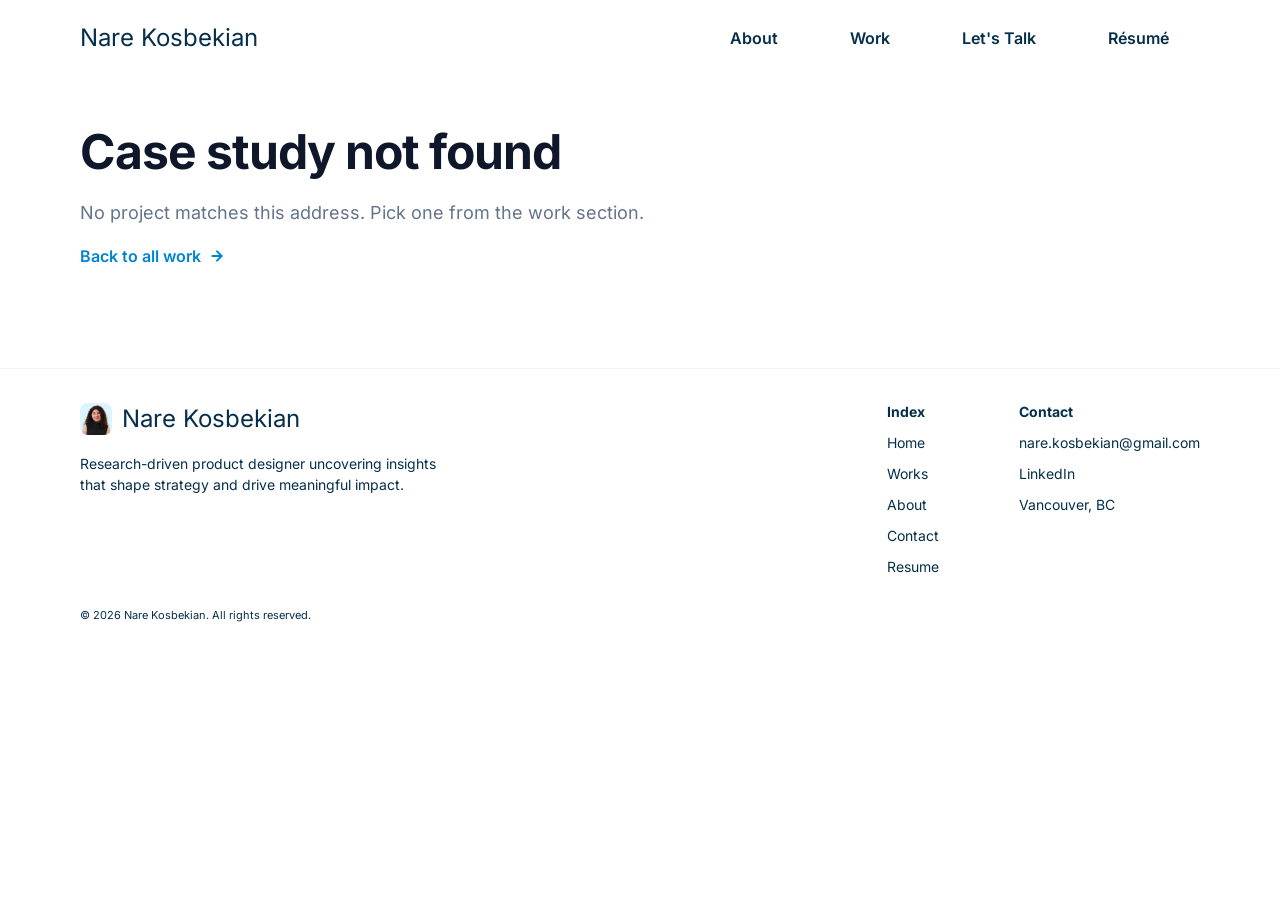
==== case-study.html @ 6934d6ea "Initial commit: Nare Kosbekian portfolio Co-Authored-By: Claude Sonnet 5.5 <noreply@anthropic.com>" ====
<!doctype html>
<html lang="en">
<head>
  <meta charset="utf-8">
  <meta name="viewport" content="width=device-width, initial-scale=1">
  <title>Case study — Nare Kosbekian</title>
  <meta name="description" content="Case study by Nare Kosbekian.">
  <meta name="theme-color" content="#052f4a">
  <link rel="icon" href="assets/brand/logo-mark.png">
  <link rel="preload" href="assets/fonts/Inter-Regular.woff2" as="font" type="font/woff2" crossorigin>
  <link rel="preload" href="assets/fonts/Inter-Medium.woff2" as="font" type="font/woff2" crossorigin>
  <link rel="preload" href="assets/fonts/Inter-SemiBold.woff2" as="font" type="font/woff2" crossorigin>
  <link rel="preload" href="assets/fonts/Inter-Bold.woff2" as="font" type="font/woff2" crossorigin>
  <link rel="stylesheet" href="css/styles.css?v=51">
  <!-- Scripts load here, deferred, so they download in parallel with the CSS
       and still run in order once the page is parsed. ?v=N cache-busts them on
       a plain reload — this dev server sends no strong cache headers, so a stale
       copy can otherwise stick around. Bump the number whenever content.js /
       ui.js / landing.js / case-study.js / styles.css change. -->
  <script defer src="js/content.js?v=83"></script>
  <script defer src="js/ui.js?v=3"></script>
  <script defer src="js/case-study.js?v=23"></script>
</head>
<body data-hash-base="index.html">
  <main id="app"></main>

  <noscript>
    <p style="padding:40px 24px;font-family:sans-serif">
      This page renders its content with JavaScript. Please enable it, or
      <a href="index.html">return to the home page</a>.
    </p>
  </noscript>

</body>
</html>
---- css/styles.css ----
/* ############################################################################
   PART 1 of 3 — Design tokens (formerly css/tokens.css)
   ############################################################################ */

/* ==========================================================================
   Design tokens — mirrors the "Colors" + "Fonts" frames in Figma
   (file XKcjU4rvYiUxGTobyWxgXw, node 267:79)
   Change a value here and it propagates everywhere.
   ========================================================================== */

:root {
  /* ---- Palette ---------------------------------------------------------- */
  --c-white:        #ffffff;
  --c-surface:      #f8fafc;  /* card / image-block fill                     */
  --c-brand-50:     #f0f9ff;  /* secondary button border                     */
  --c-brand-100:    #dff2fe;  /* hero gradient tail                          */
  --c-brand-700:    #0069a8;  /* original Figma "700" swatch — kept for reference, unused in styles.css now that --c-primary covers those roles */
  --c-brand-800:    #00598a;  /* original Figma "800" swatch — same as above */
  --c-brand-950:    #052f4a;  /* primary ink                                 */

  /* Site-wide accent — the hero's highlighted word (currently "designer"), "Read more", the CTA heading,
     nav-link hover, the CTA gradient, focus rings, the back-to-top icon.
     A deliberate departure from the Figma palette above, not a Figma swatch. */
  --c-primary:      #0084d1;

  --c-ink:          #0f172a;  /* headings on Work / case-study pages         */
  --c-ink-soft:     #1e293b;  /* secondary button label                      */
  --c-muted:        #64748b;  /* supporting copy                             */
  --c-muted-2:      #4b515a;  /* CTA subtitle                                */
  --c-border:       #f1f5f9;  /* hairlines, card borders                     */
  --c-dot:          #ebebeb;  /* inactive carousel dot                       */

  --grad-cta: linear-gradient(90deg, rgba(0, 132, 209, 0.7) 52.404%, #0084d1 100%);
  --grad-connect: linear-gradient(0deg, rgba(0, 132, 209, 0.2) 10%, rgba(255, 255, 255, 0.2) 100%);

  /* ---- Type ------------------------------------------------------------- */
  /* Display and UI are both Inter. They stay as separate tokens so a distinct
     display face can be reintroduced later by changing one line. */
  --font-display: "Inter", -apple-system, BlinkMacSystemFont, "Segoe UI", Roboto, Helvetica, Arial, sans-serif;
  --font-ui: "Inter", -apple-system, BlinkMacSystemFont, "Segoe UI", Roboto, Helvetica, Arial, sans-serif;

  --fs-display: 64px;  /* Large display — Medium                             */
  --fs-h1:      32px;  /* Headings (H1) — Bold — "Featured Case Studies",
                           "About me", "Recommendations"                     */
  --fs-h1-lg:   48px;  /* Case-study page title — Bold                       */
  --fs-h2:      24px;  /* Card titles (work-card / case-study) — Inter Bold  */
  --fs-h3:      24px;  /* Highlight titles — Bold                            */
  --fs-lead:    24px;  /* Hero body / CTA subtitle                           */
  --fs-body-lg: 20px;  /* About body                                         */
  --fs-body:    18px;  /* Body / buttons                                     */
  --fs-caption: 16px;  /* Captions, tags, footer links                       */
  --fs-note:    14px;  /* Footnotes                                          */

  /* ---- Layout ----------------------------------------------------------- */
  --page-max:   1513px;
  --gutter:     80px;
  --header-h:   75px;

  --r-sm:   6px;
  --r-md:  10px;
  --r-lg:  16px;
  --r-xl:  24px;
  --r-2xl: 28px;
  --r-pill: 999px;

  --gap-3xs: 10px;
  --gap-2xs: 12px;
  --gap-xs:  16px;
  --gap-sm:  24px;
  --gap-md:  40px;
  --gap-xl:  60px;

  --ease: cubic-bezier(0.4, 0, 0.2, 1);
}

@media (max-width: 1100px) { :root { --gutter: 48px; --fs-display: 52px; --fs-h1: 30px; --fs-h1-lg: 38px; } }
@media (max-width: 720px)  { :root { --gutter: 24px; --fs-display: 38px; --fs-h1: 26px; --fs-h1-lg: 30px;
                                     --fs-h2: 24px; --fs-lead: 18px; --fs-body-lg: 17px; --fs-body: 16px;
                                     --gap-xl: 40px; } }

/* ############################################################################
   PART 2 of 3 — Self-hosted webfonts (formerly css/fonts.css)
   ############################################################################ */

/* ==========================================================================
   Self-hosted webfonts. Files live in assets/fonts/ — see the README there.

   Inter covers the whole site — display, headings, body, buttons, tags,
   footer, work-card and case-study titles. SIL Open Font License, so
   self-hosting is fully permitted. Each face tries the locally installed
   font first, so a visitor who already has Inter downloads nothing.
   ========================================================================== */

/* ---- Inter 400 — body copy, hero paragraph, footer links ---------------- */
@font-face {
  font-family: "Inter";
  font-style: normal;
  font-weight: 400;
  font-display: swap;
  src: local("Inter Regular"), local("Inter-Regular"),
       url("../assets/fonts/Inter-Regular.woff2") format("woff2");
}

/* ---- Inter 500 — 64px display headings --------------------------------- */
@font-face {
  font-family: "Inter";
  font-style: normal;
  font-weight: 500;
  font-display: swap;
  src: local("Inter Medium"), local("Inter-Medium"),
       url("../assets/fonts/Inter-Medium.woff2") format("woff2");
}

/* ---- Inter 600 — buttons, "Explore case study" links ------------------- */
@font-face {
  font-family: "Inter";
  font-style: normal;
  font-weight: 600;
  font-display: swap;
  src: local("Inter SemiBold"), local("Inter-SemiBold"),
       url("../assets/fonts/Inter-SemiBold.woff2") format("woff2");
}

/* ---- Inter 700 — section headings, tags, footer headings --------------- */
@font-face {
  font-family: "Inter";
  font-style: normal;
  font-weight: 700;
  font-display: swap;
  src: local("Inter Bold"), local("Inter-Bold"),
       url("../assets/fonts/Inter-Bold.woff2") format("woff2");
}

/* ############################################################################
   PART 3 of 3 — Site styles
   ############################################################################ */

/* ==========================================================================
   Nare Kosbekian — portfolio
   Landing page  : Figma node 99:1770
   Case study    : Figma node 105:2141 ("Work 2")
   ========================================================================== */

/* --------------------------------------------------------------------------
   1. Base
   -------------------------------------------------------------------------- */
*, *::before, *::after { box-sizing: border-box; }

html { -webkit-text-size-adjust: 100%; scroll-behavior: smooth; }

body {
  margin: 0;
  background: var(--c-white);
  color: var(--c-brand-950);
  font-family: var(--font-display);
  font-size: var(--fs-body);
  line-height: 1.5;
  -webkit-font-smoothing: antialiased;
  overflow-x: hidden;
}

h1, h2, h3, p, figure { margin: 0; }
ul { margin: 0; padding: 0; list-style: none; }
img { display: block; max-width: 100%; }
a { color: inherit; text-decoration: none; }
button { font: inherit; color: inherit; background: none; border: 0; cursor: pointer; }

:focus-visible { outline: 3px solid var(--c-primary); outline-offset: 3px; border-radius: 4px; }

.visually-hidden {
  position: absolute; width: 1px; height: 1px; padding: 0; margin: -1px;
  overflow: hidden; clip: rect(0 0 0 0); white-space: nowrap; border: 0;
}

@media (prefers-reduced-motion: reduce) {
  html { scroll-behavior: auto; }
  *, *::before, *::after { animation-duration: 0.01ms !important; transition-duration: 0.01ms !important; }
}

/* ---- Splash / intro overlay (landing page only) -------------------------
   Static in the HTML (not JS-injected) so it paints before landing.js has
   built the page. landing.js removes `.is-loading` from <body> and adds
   `.is-hidden` here once the page is ready and the mark has had its moment;
   the element is then dropped from the DOM on transitionend. The page
   underneath (header + app) starts faded/offset and eases into place on the
   same beat `.is-loading` lifts, so the splash's exit and the page's entrance
   read as one continuous motion instead of a curtain-drop reveal. */
body.is-loading { overflow: hidden; }

#app {
  opacity: 1; transform: translateY(0);
  transition: opacity .6s var(--ease), transform .6s var(--ease);
}
body.is-loading #app { opacity: 0; transform: translateY(20px); }
body.is-loading .site-header { opacity: 0; }

.splash {
  position: fixed; inset: 0; z-index: 999;
  display: flex; align-items: center; justify-content: center;
  background: var(--c-white);
  transition: opacity .6s var(--ease), visibility .6s var(--ease);
}
.splash.is-hidden { opacity: 0; visibility: hidden; pointer-events: none; }

.splash__mark {
  display: flex; align-items: center; gap: var(--gap-2xs);
  opacity: 0; transform: translateY(14px) scale(.94);
  animation: splash-in .8s var(--ease) .1s forwards;
}
.splash__mark img {
  flex: none; width: 56px; height: 56px; border-radius: var(--r-md);
  object-fit: cover; background: var(--c-brand-100);
}
.splash__mark span {
  font-family: var(--font-display); font-weight: 600; font-size: var(--fs-h2);
  color: var(--c-brand-950);
}

/* Name swap — "Nare Kosbekian" slides up and out while "Product Designer"
   slides in from below, both fading as they go. Both strings sit stacked in
   the same grid cell so the container sizes to the wider of the two instead
   of clipping; the slide itself is transform/opacity only. */
.splash__name { display: inline-grid; overflow: hidden; vertical-align: middle; }
.splash__name-text {
  grid-area: 1 / 1; white-space: nowrap;
  transition: transform .5s var(--ease), opacity .5s var(--ease);
}
.splash__name-text--next { transform: translateY(110%); opacity: 0; }
.splash__name.is-swapped .splash__name-text { transform: translateY(-110%); opacity: 0; }
.splash__name.is-swapped .splash__name-text--next { transform: translateY(0); opacity: 1; }

@keyframes splash-in {
  to { opacity: 1; transform: translateY(0) scale(1); }
}

/* --------------------------------------------------------------------------
   2. Layout
   -------------------------------------------------------------------------- */
.page { max-width: var(--page-max); margin-inline: auto; }
.section { padding: var(--gap-md) var(--gutter); }
/* Split (not padding-block) — only the top (header-to-title gap on the
   case-study page, its only user) is 50px; bottom stays 100px. */
.section--tall { padding-top: 50px; padding-bottom: 100px; }

.section-header { display: flex; flex-direction: column; gap: var(--gap-xs); }
.section-header h1,
.section-header h2 {
  font-family: var(--font-display);
  font-weight: 700;
  font-size: var(--fs-h1);
  line-height: 1.1;
  letter-spacing: -1px;
  color: var(--c-ink);
}
.section-header p { font-size: var(--fs-body); line-height: 1.6; color: var(--c-muted); }

/* --------------------------------------------------------------------------
   3. Buttons, links, tags
   -------------------------------------------------------------------------- */
.btn {
  display: inline-flex; align-items: center; justify-content: center;
  gap: var(--gap-3xs); padding: 12px 30px;
  border-radius: var(--r-sm); border: 1px solid transparent;
  font-family: var(--font-ui); font-weight: 600; font-size: 16px;
  line-height: 1.5; white-space: nowrap;
  transition: opacity .18s var(--ease);
}
/* Hover / press feedback for every button: fade to 50%, nothing else. */
.btn:hover,
.btn:active { opacity: .5; }

.btn--ghost { color: var(--c-brand-950); }
.btn--ghost:hover { color: var(--c-primary); }

.btn--dark { background: var(--c-brand-950); color: var(--c-white); }

.btn--cta {
  padding: 12px 20px; border-radius: var(--r-md);
  background: var(--grad-cta); color: var(--c-white);
}

.btn--secondary {
  padding: 12px 20px; border-radius: var(--r-md);
  background: var(--c-white); border-color: var(--c-brand-50); color: var(--c-ink-soft);
}

.link {
  display: inline-flex; align-items: center; gap: 8px;
  font-family: var(--font-ui); font-weight: 600; font-size: var(--fs-caption);
  color: #0084d1;
}
.link__icon { width: 16px; height: 16px; flex: none; transition: transform .18s var(--ease); }
.link:hover .link__icon { transform: translateX(4px); }

.tag {
  display: inline-flex; padding: 8px 16px; border-radius: var(--r-pill);
  background: var(--c-white); color: var(--c-ink);
  font-family: var(--font-ui); font-weight: 700; font-size: 14px;
  letter-spacing: 1px; white-space: nowrap;
  box-shadow: 0 2px 8px rgba(15, 23, 42, .06);
}

/* --------------------------------------------------------------------------
   4. Header
   -------------------------------------------------------------------------- */
.site-header {
  position: sticky; top: 0; z-index: 50;
  transition: background-color .25s var(--ease), backdrop-filter .25s var(--ease),
              box-shadow .25s var(--ease), border-color .25s var(--ease),
              opacity .6s var(--ease);
  border-bottom: 1px solid transparent;
}
.site-header.is-scrolled {
  /* Liquid glass: translucent (not flat white) + a saturated blur for the
     vibrancy, a thin light-catching top edge, and a soft lift shadow. */
  background: rgba(255, 255, 255, 0.55);
  -webkit-backdrop-filter: blur(20px) saturate(180%);
  backdrop-filter: blur(20px) saturate(180%);
  border-bottom-color: rgba(255, 255, 255, 0.5);
  box-shadow:
    inset 0 1px 0 rgba(255, 255, 255, 0.7),
    0 8px 24px rgba(5, 47, 74, 0.10);
}
.site-header__inner {
  max-width: var(--page-max); margin-inline: auto;
  height: var(--header-h); padding: 20px var(--gutter);
  display: flex; align-items: center; justify-content: space-between; gap: var(--gap-sm);
}
.wordmark {
  font-family: var(--font-ui); font-weight: 400; font-size: 24px;
  color: var(--c-brand-950); white-space: nowrap;
}
.site-nav { display: flex; align-items: center; gap: var(--gap-3xs); }
.site-nav__links { display: flex; align-items: center; gap: var(--gap-3xs); }
/* Two Résumé buttons exist (see ui.js); only one shows at a time. Above the
   ≤860px breakpoint the header's own copy is the visible one. */
.nav-cta--in-menu { display: none; }
.nav-toggle { display: none; width: 44px; height: 44px; align-items: center; justify-content: center; }
.nav-toggle__bar { display: block; width: 22px; height: 2px; background: var(--c-brand-950); position: relative; }
.nav-toggle__bar::before,
.nav-toggle__bar::after {
  content: ""; position: absolute; left: 0; width: 22px; height: 2px; background: inherit;
}
.nav-toggle__bar::before { top: -7px; } .nav-toggle__bar::after { top: 7px; }

/* --------------------------------------------------------------------------
   5. Hero
   -------------------------------------------------------------------------- */
.hero {
  position: relative;
  /* 617px = 686px - 10%. */
  height: 617px; margin-top: calc(-1 * var(--header-h));
}
/* Everything that should stay clipped to the hero's box (blob, portrait,
   copy) lives in here; .hero__cursor sits outside it as a direct child of
   .hero instead, specifically so its click-tour (see landing.js) can swing
   below this box without being cut off — see .hero__cursor's z-index. */
.hero__clip { position: absolute; inset: 0; overflow: hidden; }
.hero__blob {
  /* +15% (410→472), re-anchored so the box's centre point doesn't move:
     old centre (17+205, 181+205) = (222,386); new left/top = centre - 236. */
  position: absolute; left: -14px; top: 150px; width: 472px; height: 472px;
  display: flex; align-items: center; justify-content: center; pointer-events: none;
}
.hero__blob img { width: 388px; height: 388px; transform: rotate(-104.34deg); }

.hero__copy {
  /* Centered on the hero's midpoint — except at widths where that would
     drift the text left into the portrait (portrait right edge is
     74+385=459px; copy is 615px wide, so its centered anchor needs to stay
     at 459 + 24px clearance + 307.5 half-width = 790.5px at minimum). Below
     that, "50%" would put the anchor closer than 790.5px, so max() holds it
     there instead — a continuous clamp, not a breakpoint jump, and at the
     1512px Figma width 50% (756px) is within ~35px of that, so wide screens
     are still only nudged slightly, not restructured. */
  position: absolute; left: max(50%, 790.5px); top: 50%; transform: translate(-50%, -50%);
  width: 615px; max-width: calc(100% - var(--gutter) * 2);
  display: flex; flex-direction: column; align-items: center; gap: 20px; text-align: center;
}
.hero__title { font-weight: 600; font-size: 40px; line-height: normal; }
.hero__title em { font-style: normal; color: var(--c-primary); }

/* hero-highlight-word handwriting — see enhanceHandwriting() in landing.js.
   --len/--dur/--start are set per-path in JS (real glyph geometry); this
   file only owns the actual look of the draw-in and ink-fill. */
.hw { display: inline-block; overflow: visible; } /* size + baseline set per-SVG in JS */
.hw__fill {
  fill: currentColor; opacity: 0;
  transition: opacity .45s var(--ease);
  transition-delay: var(--start, 0s);
}
.hw__stroke {
  fill: none; stroke: currentColor; stroke-width: 1.8px;
  stroke-linecap: round; stroke-linejoin: round;
  /* Hidden by default (a dash/offset far longer than any real glyph
     contour) until JS measures the path and sets --len to its true length. */
  stroke-dasharray: var(--len, 9999);
  stroke-dashoffset: var(--len, 9999);
  transition: stroke-dashoffset var(--dur, .9s) var(--ease);
  transition-delay: var(--start, 0s);
}
.hw.is-drawn .hw__stroke { stroke-dashoffset: 0; }
.hw.is-drawn .hw__fill { opacity: 1; }
.hero__body { font-size: 20px; line-height: normal; }
.hero__actions { display: flex; flex-wrap: wrap; justify-content: center; gap: var(--gap-xs); }
/* Scoped to the hero only — .btn--secondary is shared with the Connect
   section's Linkedin/Résumé buttons, which should keep their white background. */
.hero__actions .btn--secondary { background: #f8fafc; }

.hero__portrait {
  /* Explicit px width/height (not bottom + aspect-ratio) — the aspect-ratio
     variant measured correctly via getBoundingClientRect but silently failed
     to paint the image in this environment. Fixed values, same pattern as
     the rest of the hero, render reliably.
     Sized to 70% of the original 441×458, then +15% (bottom stays flush with
     the hero edge: top recalculated as heroHeight - newHeight). */
  position: absolute; left: 74px; top: 217px; width: 385px; height: 400px;
  overflow: hidden; cursor: pointer;
}
.hero__portrait img { width: 100%; height: 100%; object-fit: cover; object-position: center top; }

/* Decorative liquid-glass cursor + "nare" tag, sitting over the lower-left
   of the portrait — position is tied to the desktop portrait's box (left
   74px, top 217px, 385x400), so it's desktop-only (hidden at ≤1200px where
   the portrait becomes a normal-flow tablet/mobile layout instead). */
/* A flat exported image can't have a live blur of what's behind it, so the
   glass spec below (Light -45°/80%, Refraction 70, Depth 23.51,
   Dispersion 80, Frost 3.53, Splay 8) is built as two real backdrop-blur
   layers — matching the source SVG's exact arrow path and tag rect — sitting
   behind the flat asset, which stays on top for its precise shape/text.
     Frost      → backdrop-filter blur amount (3.53px, literal)
     Refraction → backdrop-filter saturate/contrast boost (vibrancy through glass)
     Light      → the -45°, 80%-opacity diagonal highlight on each layer
     Depth      → the drop-shadow blur radius (23.51px, literal)
     Dispersion → a red/blue drop-shadow fringe, opacity scaled from 80/100
     Splay      → the fringe's offset distance (8 ÷ 10 = 0.8px) */
.hero__cursor {
  position: absolute; left: 54px; top: 405px; width: 150px; height: 127px; z-index: 2;
  /* Clickable (see hero() in landing.js) — a click on the portrait or
     directly on this decoration plays the tour below once. Not inside
     .hero__clip (see above), so the tour's bottom stop can swing past the
     hero's own box, in front of the section below, instead of being cut
     off at the hero's edge. */
  pointer-events: auto; cursor: pointer;
  filter:
    drop-shadow(-0.8px 0 0 rgba(255, 70, 130, 0.4))
    drop-shadow(0.8px 0 0 rgba(60, 170, 255, 0.4))
    drop-shadow(0 6px 23.51px rgba(5, 47, 74, 0.28));
}
.hero__cursor.is-touring { animation: hero-cursor-tour 3s var(--ease) 1; }
.hero__cursor img { width: 100%; height: 100%; display: block; position: relative; }
/* A small ring at the arrow's tip, pulsing in sync with each "press" beat
   of hero-cursor-tour below — same duration so the percentages line up in
   wall-clock time even though it's a separate element/animation. */
.hero__cursor__click {
  position: absolute; left: 75px; top: 33px; width: 14px; height: 14px;
  border-radius: 50%; background: rgba(255, 255, 255, .9);
  box-shadow: 0 0 0 1.5px rgba(0, 132, 209, .6);
  opacity: 0; transform: scale(.4);
}
.hero__cursor.is-touring .hero__cursor__click { animation: hero-cursor-click 3s var(--ease) 1; }

/* Three stops over the portrait, a click pulse at each, then home — offsets
   are translate() from the resting left/top above, not new positions, so
   "home" is always exactly translate(0, 0). Plays once per click (see
   .is-touring above), not on a loop. */
@keyframes hero-cursor-tour {
  0%, 18.2%      { transform: translate(0, 0) scale(1); }
  27.3%          { transform: translate(141px, -155px) scale(1); }
  29.1%          { transform: translate(141px, -155px) scale(.86); }
  30.9%, 39.4%   { transform: translate(141px, -155px) scale(1); }
  48.5%          { transform: translate(206px, 25px) scale(1); }
  50.3%          { transform: translate(206px, 25px) scale(.86); }
  52.1%, 60.6%   { transform: translate(206px, 25px) scale(1); }
  69.7%          { transform: translate(36px, 95px) scale(1); }
  71.5%          { transform: translate(36px, 95px) scale(.86); }
  73.3%, 81.8%   { transform: translate(36px, 95px) scale(1); }
  100%           { transform: translate(0, 0) scale(1); }
}
@keyframes hero-cursor-click {
  0%, 28.8%, 31.8%, 50%, 53%, 71.2%, 74.2%, 100% { opacity: 0; transform: scale(.4); }
  29.1%, 50.3%, 71.5% { opacity: 1; transform: scale(.5); }
  31.5%, 52.7%, 73.9% { opacity: 0; transform: scale(1.8); }
}
.hero__cursor__glass {
  position: absolute;
  --glass-tint: rgba(0, 132, 209, 0.4);
  backdrop-filter: blur(3.53px) saturate(170%) contrast(108%);
  -webkit-backdrop-filter: blur(3.53px) saturate(170%) contrast(108%);
  background:
    linear-gradient(-45deg, rgba(255, 255, 255, .8) 0%, rgba(255, 255, 255, 0) 55%),
    var(--glass-tint);
}
.hero__cursor__glass--arrow {
  inset: 0;
  --glass-tint: rgba(0, 132, 209, 0.32);
  clip-path: path('M124.428 29.4803C125.536 24.1865 119.869 20.0691 115.176 22.7584L82.8254 41.2991C78.0677 44.0258 78.8579 51.116 84.0992 52.7283L96.8629 56.6546C98.2682 57.0869 99.4769 57.9995 100.277 59.2327L105.555 67.3625C108.601 72.0549 115.802 70.7091 116.948 65.2333L124.428 29.4803Z');
}
.hero__cursor__glass--tag {
  left: 0.294px; top: 71px; width: 95.227px; height: 55.255px; border-radius: 9.46px;
  --glass-tint: rgba(0, 132, 209, 0.2);
  /* More blur, less tint than the arrow — the reference shows the arm
     clearly blurring through the tag, while the arrow stays fairly solid. */
  backdrop-filter: blur(7px) saturate(170%) contrast(108%);
  -webkit-backdrop-filter: blur(7px) saturate(170%) contrast(108%);
}

/* --------------------------------------------------------------------------
   6. Highlights
   -------------------------------------------------------------------------- */
.highlights { display: flex; gap: 50px; align-items: stretch; }
.highlight { flex: 1 1 0; min-width: 0; display: flex; align-items: flex-start; gap: 20px; }
.highlight__icon {
  /* No box — just the emoji itself, 25x25 (font-size 25px renders each glyph 25px square). */
  flex: none; width: 25px; height: 25px;
  display: flex; align-items: center; justify-content: center;
  font-size: 25px; line-height: 1;
}
.highlight__text { display: flex; flex-direction: column; gap: 14px; min-width: 0; }
.highlight__text h3 { font-weight: 700; font-size: 20px; line-height: normal; }
.highlight__text p { font-weight: 400; font-size: 16px; line-height: normal; }

/* --------------------------------------------------------------------------
   7. Work
   -------------------------------------------------------------------------- */
.work { display: flex; flex-direction: column; gap: 40px; }
.work-grid { display: grid; grid-template-columns: repeat(2, minmax(0, 1fr)); gap: 48px; }

.work-card { display: flex; flex-direction: column; gap: var(--gap-sm); }
.work-card__media {
  position: relative; aspect-ratio: 664 / 330; border-radius: var(--r-xl);
  background: var(--c-surface); overflow: hidden;
}
.work-card__media img { width: 100%; height: 100%; object-fit: cover; transform: translateX(var(--cover-x, 0px)) scale(var(--cover-scale, 1)); transition: transform .5s var(--ease); }
.work-card:hover .work-card__media img { transform: translateX(var(--cover-x, 0px)) scale(calc(var(--cover-scale, 1) * 1.03)); }
.work-card__media--framed { background: var(--cover-bg); }
.work-card__media--framed img { object-fit: contain; }
.work-card__media--framed.work-card__media--fit-cover img { object-fit: cover; }
.work-card__media .tag { position: absolute; left: 24px; top: 24px; }
.work-card__meta { display: flex; flex-direction: column; gap: var(--gap-2xs); }
.work-card__meta h3 {
  /* Landing-page work-card titles only — sized independently of the
     case-study page's .cs-text h2 (28px, hardcoded to match Figma). */
  font-family: var(--font-display); font-weight: 700; font-size: 20px;
  line-height: normal; color: var(--c-ink);
}
.work-card__meta p { font-size: 16px; line-height: 1.5; color: var(--c-muted); }

/* --------------------------------------------------------------------------
   8. About
   -------------------------------------------------------------------------- */
.about { display: flex; align-items: center; gap: 80px; padding-block: 166px; }
.about__text { flex: 1 1 0; min-width: 0; display: flex; flex-direction: column; gap: var(--gap-md); }
.about__text h2 { font-weight: 700; font-size: var(--fs-h1); line-height: 1.1; letter-spacing: -1px; }
.about__text p { font-size: var(--fs-body-lg); line-height: normal; }

/* A tall "window" the same height as the text column (align-self: stretch),
   masking a slow-scrolling vertical strip of photos — start of the section
   to the end of it. */
.about__gallery {
  flex: none; align-self: stretch; width: 220px;
  position: relative; overflow: hidden; border-radius: 9.883px;
  background: var(--c-surface);
}
.about__gallery-track {
  position: absolute; top: 0; left: 0; right: 0;
  display: flex; flex-direction: column; align-items: center; gap: 20px;
  animation: about-gallery-scroll 32s linear infinite;
}
@keyframes about-gallery-scroll {
  from { transform: translateY(-50%); }
  to   { transform: translateY(0); }
}
.about__gallery-item {
  flex: none; width: 180px; height: 180px; border-radius: 16px;
  overflow: hidden; background: var(--c-white); box-shadow: 0 6px 16px rgba(5, 47, 74, .12);
}
.about__gallery-item img { width: 100%; height: 100%; object-fit: cover; }
/* Alternating tilt — 4 of every 6 crooked, 2 left straight — repeats
   identically across the doubled set so the loop reads as one continuous
   strip, not two different ones stitched together. */
.about__gallery-item:nth-child(6n+1) { transform: rotate(-4deg); }
.about__gallery-item:nth-child(6n+2) { transform: rotate(3deg); }
.about__gallery-item:nth-child(6n+4) { transform: rotate(-3deg); }
.about__gallery-item:nth-child(6n+5) { transform: rotate(5deg); }

/* --------------------------------------------------------------------------
   9. Testimonials
   -------------------------------------------------------------------------- */
.testimonials { display: flex; flex-direction: column; gap: 40px; }
.testimonials__body { display: flex; flex-direction: column; align-items: center; gap: 30px; }

/* One testimonial at a time — quote, then role/company underneath — swapped
   with a brief fade/blur when a different person is picked below. */
.t-display {
  display: flex; flex-direction: column; align-items: center; justify-content: center; gap: var(--gap-sm);
  max-width: 760px; text-align: center;
}
.t-display__quote {
  margin: 0; font-weight: 300; font-size: 16px; line-height: 1.6;
  color: var(--c-ink); white-space: pre-wrap;
  transition: opacity .4s var(--ease), filter .4s var(--ease), transform .4s var(--ease);
}
.t-display__role {
  margin: 0; font-family: var(--font-ui); font-weight: 600; font-size: var(--fs-note);
  letter-spacing: .2em; text-transform: uppercase; color: var(--c-muted);
  transition: opacity .4s var(--ease), transform .4s var(--ease);
}
.t-display.is-animating .t-display__quote,
.t-display.is-animating .t-display__role {
  opacity: 0; filter: blur(4px); transform: translateY(4px) scale(.98);
}

/* Avatar "pill" switcher — collapsed to a bare avatar; the active (or
   hovered) pick grows a dark pill and reveals the person's name beside it. */
.t-switcher { display: flex; justify-content: center; align-items: center; gap: var(--gap-3xs); }
.t-switcher__item {
  flex: none; display: flex; align-items: center;
  padding: 3px; border-radius: var(--r-pill);
  background: transparent; border: 0; cursor: pointer;
  transition: background-color .3s var(--ease), padding .3s var(--ease);
}
.t-switcher__item:hover,
.t-switcher__item[aria-current="true"] { padding: 4px 14px 4px 4px; }
.t-switcher__item[aria-current="true"] { background: var(--c-brand-950); }
.t-switcher__item:hover:not([aria-current="true"]) { background: var(--c-border); }

.t-switcher__item img {
  flex: none; width: 32px; height: 32px; border-radius: 50%; object-fit: cover;
  transition: box-shadow .3s var(--ease);
}
.t-switcher__item[aria-current="true"] img { box-shadow: 0 0 0 2px rgba(255, 255, 255, .35); }

.t-switcher__name {
  display: inline-block; max-width: 0; margin-left: 0; overflow: hidden; white-space: nowrap;
  opacity: 0;
  font-family: var(--font-ui); font-weight: 600; font-size: var(--fs-note); color: var(--c-white);
  transition: max-width .3s var(--ease), margin-left .3s var(--ease), opacity .25s var(--ease), color .2s var(--ease);
}
.t-switcher__item:hover .t-switcher__name,
.t-switcher__item[aria-current="true"] .t-switcher__name {
  max-width: 200px; margin-left: 8px; opacity: 1;
}
.t-switcher__item:hover:not([aria-current="true"]) .t-switcher__name { color: var(--c-brand-950); }

/* --------------------------------------------------------------------------
   10. Connect (CTA band)
   -------------------------------------------------------------------------- */
.connect {
  position: relative; overflow: hidden;
  padding: 100px var(--gutter);
  display: flex; flex-direction: column; align-items: center; gap: 30px;
}
.connect__bg { position: absolute; inset: 0; pointer-events: none; }
.connect__bg img { width: 100%; height: 100%; object-fit: cover; opacity: .2; }
.connect__bg::after { content: ""; position: absolute; inset: 0; background: var(--grad-connect); }
.connect__copy {
  position: relative; width: 800px; max-width: 100%;
  display: flex; flex-direction: column; align-items: center; gap: var(--gap-xs); text-align: center;
}
.connect__copy h2 {
  font-weight: 500; font-size: 40px; line-height: normal; letter-spacing: -1.92px;
  color: var(--c-primary);
}
.connect__copy p { font-size: 20px; line-height: 1.6; color: var(--c-muted-2); }
.connect__actions { position: relative; display: flex; flex-wrap: wrap; justify-content: center; gap: var(--gap-xs); }

/* --------------------------------------------------------------------------
   11. Footer
   -------------------------------------------------------------------------- */
.site-footer { border-top: 1px solid var(--c-border); padding: 32px var(--gutter); }
.site-footer__inner { max-width: var(--page-max); margin-inline: auto; display: flex; flex-direction: column; gap: 30px; }
.footer-top { display: flex; align-items: flex-start; justify-content: space-between; gap: var(--gap-md); }
.footer-brand { width: 360px; max-width: 100%; display: flex; flex-direction: column; gap: var(--gap-xs); }
.footer-brand__logo { display: flex; align-items: center; gap: var(--gap-3xs); }
.footer-brand__logo img { width: 32px; height: 32px; border-radius: 8px; object-fit: contain; background: var(--c-brand-100); }
.footer-brand p { font-size: 14px; line-height: 1.5; }
.footer-links { display: flex; gap: 80px; }
.footer-links__col { display: flex; flex-direction: column; gap: 10px; }
.footer-links__col h3 { font-weight: 700; font-size: 14px; }
.footer-links__col a,
.footer-links__col span {
  font-family: var(--font-ui); font-weight: 400; font-size: 14px; white-space: nowrap;
}
.footer-links__col a:hover { color: var(--c-primary); }
.footer-bottom { font-family: var(--font-ui); font-size: 11px; }

/* --------------------------------------------------------------------------
   12. Back to top
   -------------------------------------------------------------------------- */
.back-to-top {
  position: fixed; right: 32px; bottom: 32px; z-index: 40;
  width: 52px; height: 52px; border-radius: 50%;
  display: flex; align-items: center; justify-content: center;
  color: var(--c-primary);
  /* Same liquid-glass treatment as the scrolled header: translucent +
     saturated blur, a glassy top edge, a soft lift shadow. */
  background: rgba(255, 255, 255, 0.55);
  -webkit-backdrop-filter: blur(20px) saturate(180%);
  backdrop-filter: blur(20px) saturate(180%);
  border: 1px solid rgba(255, 255, 255, 0.6);
  box-shadow: inset 0 1px 0 rgba(255, 255, 255, 0.7), 0 8px 24px rgba(5, 47, 74, 0.16);
  opacity: 0; visibility: hidden; transform: translateY(10px);
  transition: opacity .3s var(--ease), transform .3s var(--ease),
              visibility .3s, box-shadow .18s var(--ease), background-color .18s var(--ease);
}
.back-to-top.is-visible { opacity: 1; visibility: visible; transform: translateY(0); }
.back-to-top:hover,
.back-to-top:active { opacity: .5; }
.back-to-top svg { width: 20px; height: 20px; display: block; }

/* --------------------------------------------------------------------------
   13. Image stub — shown when a file in assets/images/ is missing
   -------------------------------------------------------------------------- */
.img-stub {
  width: 100%; height: 100%; min-height: 80px;
  display: flex; flex-direction: column; align-items: center; justify-content: center;
  gap: 6px; padding: 12px; text-align: center;
  background: var(--c-surface);
  box-shadow: inset 0 0 0 1.5px rgba(100, 116, 139, .25);
  font-family: var(--font-ui); color: var(--c-muted);
}
.img-stub__label { font-size: 13px; font-weight: 600; letter-spacing: .04em; text-transform: uppercase; }
.img-stub__path { font-size: 12px; font-family: ui-monospace, SFMono-Regular, Menlo, monospace; word-break: break-all; opacity: .8; }
.img-stub--sm .img-stub__label { font-size: 10px; }
.img-stub--sm .img-stub__path { display: none; }

/* --------------------------------------------------------------------------
   14. Case study page (Figma "Work 1", node 105:2141)
   -------------------------------------------------------------------------- */
.case-study { display: flex; flex-direction: column; gap: var(--gap-xl); }
.case-study__header { display: flex; flex-direction: column; gap: 20px; }
/* Two one-off gaps, scoped by adjacency rather than changing .case-study's
   own gap (which spaces every top-level block) — negative margin-top pulls
   the next block in from the default 60px to the requested size. */
.case-study__header + .cs-image { margin-top: -30px; }   /* badges → cover image: 30px */
.case-study__header + .cs-image + .cs-grid { margin-top: -40px; } /* cover image → NDA note: 20px */
.case-study__header + .cs-image + .cs-text { margin-top: -30px; }  /* cover image → first section: 30px */
.case-study__header h1 {
  font-weight: 700; font-size: var(--fs-h1-lg); line-height: 1.1;
  letter-spacing: -1px; color: var(--c-ink);
}
.case-study__header p {
  font-family: var(--font-ui); font-weight: 400; font-size: var(--fs-body);
  line-height: 1.6; color: var(--c-muted);
}
.case-study__link { color: var(--cs-accent, var(--c-primary)); text-decoration: underline; }
.case-study__link:hover { opacity: .7; }
.cs-badges { display: flex; flex-wrap: wrap; gap: 10px; }
.cs-badge {
  background: var(--cs-accent-soft, var(--c-surface)); color: var(--cs-accent, var(--c-primary));
  font-family: var(--font-ui); font-weight: 700; font-size: 11px; letter-spacing: 1px;
  padding: 8px 16px; border-radius: var(--r-pill);
}

.cs-hero {
  position: relative; aspect-ratio: 1353 / 350; border-radius: var(--r-xl);
  background: var(--c-surface); overflow: hidden;
}
.cs-hero img { width: 100%; height: 100%; object-fit: cover; }
.cs-hero .tag { position: absolute; left: 24px; top: 24px; font-size: 11px; }

/* Groups a run of text blocks at a tighter gap than the page's own 60px
   between top-level blocks — Figma's "portfolio-grid" sections. */
.cs-grid { display: flex; flex-direction: column; gap: 30px; width: 100%; }

.cs-text { display: flex; flex-direction: column; gap: var(--gap-2xs); }
.cs-text h2 {
  font-family: var(--font-display); font-weight: 700; font-size: 28px;
  line-height: normal; color: var(--c-ink);
}
.cs-text p {
  font-family: var(--font-ui); font-weight: 400; font-size: var(--fs-caption);
  line-height: 1.5; color: var(--c-muted);
}
.cs-text > * + * { margin-top: var(--cs-text-gap, var(--gap-2xs)); }
.cs-text strong { font-weight: 600; }
.cs-text .cs-list--disc { list-style: disc; }
.cs-text .cs-list--flush { margin-top: calc(-1 * var(--gap-2xs)); }
/* The small italic NDA-style disclaimer — no heading, just one paragraph. */
.cs-text--note p { font-style: italic; color: var(--c-primary); font-size: var(--fs-body); }

.cs-text ol, .cs-text ul { margin: 0; padding-left: 24px; }
.cs-text li { font-family: var(--font-ui); font-size: var(--fs-caption); line-height: 1.5; color: var(--c-muted); }
/* The Impact/Insight callout style — no native marker, an arrow glyph
   instead, bold primary-blue text. */
.cs-list--impact { list-style: none; margin: 0; padding: 0; display: flex; flex-direction: column; gap: 12px; }
.cs-list--impact li { display: flex; align-items: center; gap: 12px; }
.cs-list--impact img { flex: none; width: 20px; height: 9px; }
.cs-list--impact span {
  font-family: var(--font-ui); font-weight: 600; font-size: var(--fs-caption);
  line-height: 1.5; color: var(--c-primary);
}

/* Insight as arrow + accent title + description — the arrow is a mask so it
   takes the page accent colour (--cs-accent). */
.cs-text .cs-list--insights { list-style: none; margin: 0; padding: 0; display: flex; flex-direction: column; gap: 12px; }
.cs-insight__head { display: flex; align-items: center; gap: 11px; }
.cs-arrow {
  flex: none; width: 24px; height: 10.4px; background: var(--cs-accent, var(--c-primary));
  -webkit-mask: url("../assets/icons/arrow-right.svg") center / 100% 100% no-repeat;
          mask: url("../assets/icons/arrow-right.svg") center / 100% 100% no-repeat;
}
.cs-insight__title {
  font-family: var(--font-ui); font-weight: 600; font-size: var(--fs-caption);
  line-height: 1.5; color: var(--cs-accent, var(--c-primary));
}
.cs-list--insights p { padding-left: 35px; }

/* A row of icon+text cards (Impact) — distinct from the arrow-bullet list
   above (Insight uses that one still). */
.cs-cards { display: flex; gap: var(--cs-cards-gap, var(--gap-sm)); width: 100%; }
.cs-card {
  flex: 1 1 0; min-width: 0; background: var(--cs-accent-soft, var(--c-surface)); border-radius: var(--r-lg);
  padding: 20px; display: flex; flex-direction: column; align-items: center; gap: 10px;
  text-align: center;
}
.cs-card img { flex: none; width: 24px; height: 24px; }
.cs-card span {
  font-family: var(--font-ui); font-weight: 600; font-size: 16px;
  line-height: 1.5; color: var(--cs-accent, var(--c-primary));
}

.cs-image {
  aspect-ratio: 1353 / 400; border-radius: var(--r-xl);
  background: var(--c-surface); overflow: hidden;
  /* Only takes effect for a block given a literal `height` (see imageBlock
     in case-study.js) — unset elsewhere, so it falls through to auto and
     leaves the aspect-ratio-driven sizing above alone. */
  height: var(--cs-image-h, auto);
}
.cs-image img { width: 100%; height: 100%; object-fit: cover; }
/* A cover can opt into a solid background instead of cropping to fill — for
   a UI-mockup image with transparent margins rather than a bleed photo
   (same pattern as .work-card__media--framed on the landing page). */
.cs-image--framed { aspect-ratio: 1353 / 350; background: var(--cover-bg); }
.cs-image--framed img { object-fit: contain; }
.cs-image--framed.cs-image--fit-cover img { object-fit: cover; }
.cs-figure { display: flex; flex-direction: column; gap: var(--gap-2xs); }
.cs-figure figcaption {
  font-family: var(--font-ui); font-size: var(--fs-note); color: var(--c-muted);
}

/* Any two blocks side by side (Problem Statement+Goals is text+text;
   Testing Focus is text+image; A/B Test Results is text+image-row). Each
   side shares the row equally unless overridden below. */
.cs-split { display: flex; gap: var(--cs-split-gap, var(--gap-xl)); align-items: flex-start; width: 100%; }
.cs-split .cs-text { flex: 1 1 0; min-width: 0; }
.cs-split .cs-image { flex: 0 0 624px; aspect-ratio: 624 / 478; border-radius: 19px; }
/* A split image given its own literal width/height (see imageBlock). */
.cs-split > .cs-image--fixed-w { flex: 0 0 var(--cs-image-w); aspect-ratio: auto; }

/* Two or more smaller companion images side by side. Sized one way as a
   standalone closing gallery strip (each item hugs its own natural aspect
   ratio at a shared row height — see the `.case-study >` rules below), and
   differently when paired with text in a "split" (A/B Test Results) — see
   .cs-split--gallery, which narrows the text column to make room. */
.cs-image-row { display: flex; gap: var(--gap-sm); width: 100%; }
.cs-image-row .cs-image { flex: 1 1 0; min-width: 0; aspect-ratio: 9 / 10; border-radius: var(--r-xl); }
/* The closing gallery only (a direct child of .case-study — the A/B Test
   Results image-row lives inside a .cs-split, so this doesn't reach it).
   Screen recordings are tall and narrow, the comparison graphic is short
   and wide; forcing them to equal-width squares would crop all of them, so
   instead each hugs its own natural width at one shared height, and the
   framed comparison graphic fills whatever width is left over. */
.case-study > .cs-image-row { height: 380px; }
.case-study > .cs-image-row .cs-image {
  flex: 0 0 auto; width: auto; height: 100%; aspect-ratio: auto; background: none;
}
.case-study > .cs-image-row .cs-image img,
.case-study > .cs-image-row .cs-image video { width: auto; height: 100%; object-fit: contain; display: block; }
.case-study > .cs-image-row .cs-image--framed { flex: 1 1 0; width: auto; background: var(--cover-bg); }
.case-study > .cs-image-row .cs-image--framed img,
.case-study > .cs-image-row .cs-image--framed video { width: 100%; }
.cs-split .cs-image-row { flex: 1 1 0; width: auto; }
.cs-split .cs-image-row .cs-image { flex: 1 1 0; aspect-ratio: 6 / 5; border-radius: 14px; }
/* An item given its own literal width/height (see imageBlock in
   case-study.js) holds that fixed size instead of sharing the row equally —
   both dimensions come from the element's own inline custom properties. */
.cs-split .cs-image-row .cs-image--fixed-w { flex: 0 0 var(--cs-image-w); aspect-ratio: auto; }

/* A text+image-row split specifically (A/B Test Results): the images are
   now a fixed-width vertical stack (see below), so the text column fills
   whatever width is left over instead of sharing the row evenly. */
.cs-split--gallery .cs-text { flex: 1 1 auto; min-width: 0; }
.cs-split--gallery .cs-image-row { flex: 0 0 auto; }
/* A/B Test Results stacks its two images vertically rather than side by
   side (see .cs-image-row above, the standalone closing-gallery strip stays
   a row). flex-basis governs height once the axis flips to column, so the
   fixed-width item needs its width set directly instead. */
.cs-split--gallery .cs-image-row { flex-direction: column; }
.cs-split--gallery .cs-image-row .cs-image--fixed-w { flex: 0 0 auto; width: var(--cs-image-w); }

/* A row of boxed steps joined by arrows (Reflection's roadmap). */
.cs-flow { display: flex; align-items: stretch; gap: 6px; width: 100%; }
.cs-flow__step {
  flex: 1 1 0; min-width: 0; min-height: 173px; padding: 20px; box-sizing: border-box;
  display: flex; align-items: flex-start; justify-content: center; text-align: center;
  background: var(--cs-accent-soft, var(--c-surface)); border: 2px solid var(--cs-accent, var(--c-primary));
  border-radius: 12px;
}
.cs-flow__step p {
  font-family: var(--font-ui); font-size: 14px; line-height: 1.5;
  color: var(--cs-accent, var(--c-primary));
}
.cs-flow__arrow { flex: none; align-self: center; width: 133px; height: 30px; }
.cs-flow__phase {
  display: block; margin-bottom: 8px; font-family: var(--font-ui); font-weight: 700;
  font-size: 12px; line-height: 1.5; color: var(--cs-accent, var(--c-primary));
}

.cs-notfound { display: flex; flex-direction: column; gap: var(--gap-xs); align-items: flex-start; }

/* --------------------------------------------------------------------------
   15. Responsive
   -------------------------------------------------------------------------- */
@media (max-width: 1200px) {
  .hero { height: auto; padding: calc(var(--header-h) + 40px) var(--gutter) 60px; }
  .hero__copy,
  .hero__portrait,
  .hero__blob { position: static; transform: none; }
  .hero__inner {
    /* The .hero__bg overlay is absolutely positioned and would otherwise
       paint over the copy now that it is back in normal flow. */
    position: relative; z-index: 1;
    /* flex-end, not center: the copy block is the taller item here (it
       wraps to several lines), so bottom-aligning sits the portrait flush
       with its last line instead of floating in the middle with a gap
       underneath. */
    display: flex; align-items: flex-end; justify-content: center; gap: var(--gap-md);
    max-width: var(--page-max); margin-inline: auto;
  }
  /* Only the portrait bleeds past the section's own bottom padding, down to
     the hero's true edge — the copy block keeps its normal breathing room
     above it. flex-end above still aligns the portrait with the row's
     bottom first; this then pushes it the padding's own height further. */
  .hero__portrait { width: 306px; height: 319px; flex: none; transform: translateY(60px); }
  .hero__copy { width: auto; flex: 1 1 0; min-width: 0; max-width: 598px; }
  .hero__blob { display: none; }
  .hero__cursor { display: none; }
  /* .hero__clip (position:absolute; inset:0) needs .hero to have a definite
     height to stretch to — true on desktop (.hero has a fixed height) but
     not here, where .hero switches to height:auto. Its own children are
     back in normal flow at this breakpoint too (above), and the cursor
     it exists to let escape is hidden here anyway, so it can just be a
     normal block and size to its content like everything else. Left as
     position:absolute, .hero collapses to its own padding (no in-flow
     content to derive a height from) and clips the entire hero to a sliver. */
  .hero__clip { position: static; overflow: visible; }
  .about { padding-block: 80px; }
  .footer-links { gap: 48px; }
}

@media (max-width: 1000px) {
  .work-grid { grid-template-columns: minmax(0, 1fr); }
  .highlights { flex-direction: column; gap: var(--gap-md); }
  .highlight { max-width: 560px; }
  .t-card { flex-basis: min(620px, calc(100vw - var(--gutter) * 2)); }
}

@media (max-width: 860px) {
  .site-nav__links {
    display: none; position: absolute; top: var(--header-h); right: var(--gutter);
    flex-direction: column; align-items: stretch; gap: 4px; padding: 8px;
    background: var(--c-white); border: 1px solid var(--c-border);
    border-radius: var(--r-md); box-shadow: 0 12px 32px rgba(5, 47, 74, .12); min-width: 180px;
  }
  .site-nav__links.is-open { display: flex; }
  .site-nav__links .btn { justify-content: flex-start; height: 44px; padding: 10px 16px; }
  .nav-toggle { display: inline-flex; }
  .site-header {
    background: rgba(255, 255, 255, 0.55);
    -webkit-backdrop-filter: blur(20px) saturate(180%);
    backdrop-filter: blur(20px) saturate(180%);
    box-shadow: inset 0 1px 0 rgba(255, 255, 255, 0.7), 0 8px 24px rgba(5, 47, 74, 0.10);
  }
  /* Résumé moves into the menu with the other links; the header's own copy
     (next to the toggle) steps aside so it isn't shown twice. */
  .nav-cta--header { display: none; }
  .nav-cta--in-menu { display: inline-flex; }

  .hero { padding-bottom: 0; }
  /* align-items: center overrides the tablet rule's flex-end — in a row
     that meant "bottom", but in this column layout the same property means
     "horizontal side", which was right-aligning the portrait. */
  .hero__inner { flex-direction: column; align-items: center; text-align: center; }
  /* Text and buttons read first on a stacked layout; the portrait follows,
     flush with the hero's own bottom edge (padding-bottom above is 0). */
  .hero__copy { order: 1; }
  .hero__portrait {
    order: 2; width: min(258px, 64vw); height: auto; aspect-ratio: 450 / 468;
    transform: translateY(-5px); /* mobile only — nudged up 5px */
  }
  .hero__title { font-size: 32px; }
  /* The two sentences are separate <p> elements (block-level), which forces
     a line break between them regardless of font size — the short first
     sentence would always cost its own line. Flowing them inline lets the
     wrap reclaim that space; 12px is the largest size that still lands the
     whole passage in 3 lines at this width. */
  .hero__body p { display: inline; }
  .hero__body p:first-child { margin-right: 0.3em; }
  .hero__body { font-size: 14px; }
  .hero__actions .btn { font-size: 13px; padding: 10px 14px; }
  .about { flex-direction: column; align-items: stretch; gap: 80px; }
  /* Column layout now — align-self: stretch would fill the width instead of
     the height, so the marquee gets its own fixed-height window here. */
  .about__gallery { align-self: center; width: 100%; max-width: 320px; height: 320px; }
  .footer-top { flex-direction: column; gap: var(--gap-md); }
  .footer-links { gap: 40px; flex-wrap: wrap; }
  .cs-hero { aspect-ratio: 4 / 3; }
  .cs-image { aspect-ratio: 4 / 3; }
  /* Only takes effect where --cs-image-h is actually set (a literal-height
     block); calc() against an unset custom property is invalid, so this
     harmlessly falls back to the rules above for every other .cs-image. */
  .cs-image { height: calc(var(--cs-image-h) * 0.6); }
  .cs-split { flex-direction: column; }
  .cs-split .cs-image { flex-basis: auto; width: 100%; }
  .cs-image-row { flex-direction: column; }
  /* Reset the desktop-only shared-height/natural-width sizing (see the
     `.case-study >` rules above) back to a plain full-width stack. */
  .case-study > .cs-image-row { height: auto; }
  .case-study > .cs-image-row .cs-image--framed { flex: none; }
  .case-study > .cs-image-row .cs-image { width: 100%; height: auto; }
  .case-study > .cs-image-row .cs-image img,
  .case-study > .cs-image-row .cs-image video { width: 100%; height: auto; }
  .cs-split .cs-image-row { width: 100%; }
  .cs-split .cs-image-row .cs-image { flex-basis: auto; width: 100%; }
  .cs-split .cs-image-row .cs-image--fixed-w { flex-basis: auto; width: 100%; }
  .cs-split--gallery .cs-text { flex-basis: auto; width: 100%; }
  .cs-cards { flex-direction: column; }
  .cs-split > .cs-image--fixed-w { flex-basis: auto; width: 100%; }
  .cs-flow { flex-direction: column; }
  .cs-flow__step { width: 100%; flex: none; }
  .cs-flow__arrow { transform: rotate(90deg); margin: 52px 0; }
}

@media (max-width: 560px) {
  .wordmark { font-size: 18px; }
  .site-nav { gap: var(--gap-2xs); }
  .t-card { padding: var(--gap-sm); }
  .connect__actions { gap: var(--gap-xs); flex-direction: column; align-items: stretch; width: 100%; max-width: 320px; }
  .hero__actions { width: 100%; }
  .section--tall { padding-block: 64px; }
  .connect { padding-block: 64px; }
  .back-to-top { right: 16px; bottom: 16px; width: 46px; height: 46px; }
  .back-to-top svg { width: 18px; height: 18px; }
}
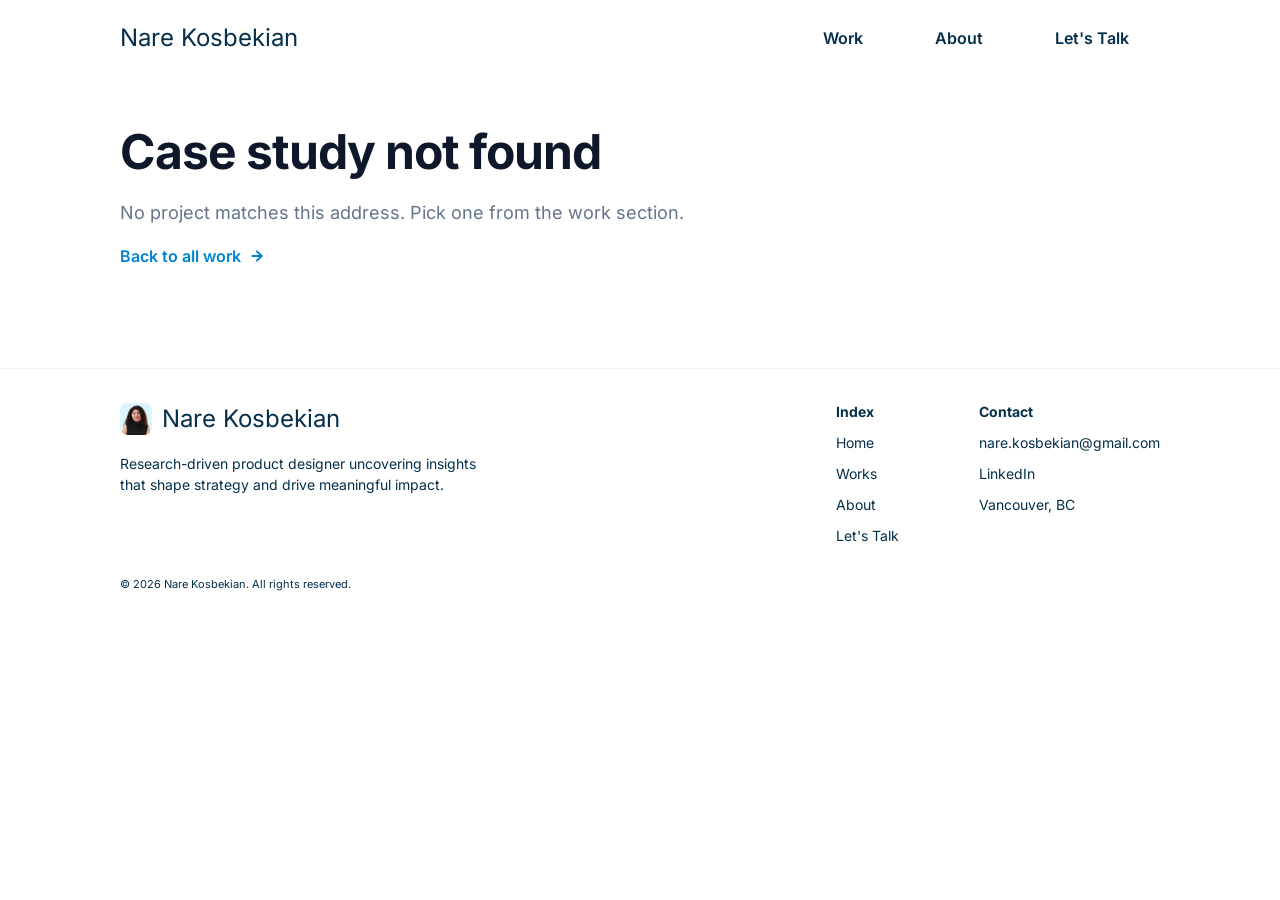
==== commit 255e80c0: "Initial commit: Nare Kosbekian portfolio" ====
--- a/case-study.html
+++ b/case-study.html
@@ -6,20 +6,20 @@
   <title>Case study — Nare Kosbekian</title>
   <meta name="description" content="Case study by Nare Kosbekian.">
   <meta name="theme-color" content="#052f4a">
-  <link rel="icon" href="assets/brand/logo-mark.png">
+  <link rel="icon" type="image/png" href="assets/brand/favicon.png?v=2">
   <link rel="preload" href="assets/fonts/Inter-Regular.woff2" as="font" type="font/woff2" crossorigin>
   <link rel="preload" href="assets/fonts/Inter-Medium.woff2" as="font" type="font/woff2" crossorigin>
   <link rel="preload" href="assets/fonts/Inter-SemiBold.woff2" as="font" type="font/woff2" crossorigin>
   <link rel="preload" href="assets/fonts/Inter-Bold.woff2" as="font" type="font/woff2" crossorigin>
-  <link rel="stylesheet" href="css/styles.css?v=51">
+  <link rel="stylesheet" href="css/styles.css?v=71">
   <!-- Scripts load here, deferred, so they download in parallel with the CSS
        and still run in order once the page is parsed. ?v=N cache-busts them on
        a plain reload — this dev server sends no strong cache headers, so a stale
        copy can otherwise stick around. Bump the number whenever content.js /
        ui.js / landing.js / case-study.js / styles.css change. -->
-  <script defer src="js/content.js?v=83"></script>
-  <script defer src="js/ui.js?v=3"></script>
-  <script defer src="js/case-study.js?v=23"></script>
+  <script defer src="js/content.js?v=113"></script>
+  <script defer src="js/ui.js?v=4"></script>
+  <script defer src="js/case-study.js?v=25"></script>
 </head>
 <body data-hash-base="index.html">
   <main id="app"></main>
--- a/css/styles.css
+++ b/css/styles.css
@@ -54,6 +54,10 @@
   /* ---- Layout ----------------------------------------------------------- */
   --page-max:   1513px;
   --gutter:     80px;
+  /* Side padding for everything except the hero (which keeps --gutter): 200px on a
+     1440px+ desktop, easing down so content never gets narrower than ~1040px, and
+     matching --gutter (48px / 24px) at tablet and phone widths. */
+  --page-gutter: max(var(--gutter), min(200px, calc((100vw - 1040px) / 2)));
   --header-h:   75px;
 
   --r-sm:   6px;
@@ -237,7 +241,7 @@
    2. Layout
    -------------------------------------------------------------------------- */
 .page { max-width: var(--page-max); margin-inline: auto; }
-.section { padding: var(--gap-md) var(--gutter); }
+.section { padding: 50px var(--page-gutter); }  /* two stacked = 100px between sections */
 /* Split (not padding-block) — only the top (header-to-title gap on the
    case-study page, its only user) is 50px; bottom stays 100px. */
 .section--tall { padding-top: 50px; padding-bottom: 100px; }
@@ -323,7 +327,7 @@
 }
 .site-header__inner {
   max-width: var(--page-max); margin-inline: auto;
-  height: var(--header-h); padding: 20px var(--gutter);
+  height: var(--header-h); padding: 20px var(--page-gutter);
   display: flex; align-items: center; justify-content: space-between; gap: var(--gap-sm);
 }
 .wordmark {
@@ -332,9 +336,6 @@
 }
 .site-nav { display: flex; align-items: center; gap: var(--gap-3xs); }
 .site-nav__links { display: flex; align-items: center; gap: var(--gap-3xs); }
-/* Two Résumé buttons exist (see ui.js); only one shows at a time. Above the
-   ≤860px breakpoint the header's own copy is the visible one. */
-.nav-cta--in-menu { display: none; }
 .nav-toggle { display: none; width: 44px; height: 44px; align-items: center; justify-content: center; }
 .nav-toggle__bar { display: block; width: 22px; height: 2px; background: var(--c-brand-950); position: relative; }
 .nav-toggle__bar::before,
@@ -365,15 +366,16 @@
 .hero__blob img { width: 388px; height: 388px; transform: rotate(-104.34deg); }
 
 .hero__copy {
-  /* Centered on the hero's midpoint — except at widths where that would
-     drift the text left into the portrait (portrait right edge is
-     74+385=459px; copy is 615px wide, so its centered anchor needs to stay
-     at 459 + 24px clearance + 307.5 half-width = 790.5px at minimum). Below
-     that, "50%" would put the anchor closer than 790.5px, so max() holds it
-     there instead — a continuous clamp, not a breakpoint jump, and at the
-     1512px Figma width 50% (756px) is within ~35px of that, so wide screens
-     are still only nudged slightly, not restructured. */
-  position: absolute; left: max(50%, 790.5px); top: 50%; transform: translate(-50%, -50%);
+  /* Centred on the page (50%) so it lines up with the header and the sections
+     below, and 615px wide so the headline fits on two lines. The portrait's box
+     reaches x=459px, but its silhouette is much narrower where the headline and
+     paragraph sit (it only widens down at the laptop, level with the buttons,
+     which are narrower than the copy and centred), reaching ~360px there; so the
+     copy's box may overlap the portrait's box, as long as its left edge stays
+     at x>=400px. Below ~1415px that stops being possible, and max() slides the
+     anchor right instead (400 + 307.5 half-width = 707.5px) — a continuous
+     clamp, not a breakpoint jump. */
+  position: absolute; left: max(50%, 707.5px); top: 50%; transform: translate(-50%, -50%);
   width: 615px; max-width: calc(100% - var(--gutter) * 2);
   display: flex; flex-direction: column; align-items: center; gap: 20px; text-align: center;
 }
@@ -404,7 +406,7 @@
 .hero__body { font-size: 20px; line-height: normal; }
 .hero__actions { display: flex; flex-wrap: wrap; justify-content: center; gap: var(--gap-xs); }
 /* Scoped to the hero only — .btn--secondary is shared with the Connect
-   section's Linkedin/Résumé buttons, which should keep their white background. */
+   section's LinkedIn button, which should keep its white background. */
 .hero__actions .btn--secondary { background: #f8fafc; }
 
 .hero__portrait {
@@ -508,17 +510,11 @@
 /* --------------------------------------------------------------------------
    6. Highlights
    -------------------------------------------------------------------------- */
-.highlights { display: flex; gap: 50px; align-items: stretch; }
-.highlight { flex: 1 1 0; min-width: 0; display: flex; align-items: flex-start; gap: 20px; }
-.highlight__icon {
-  /* No box — just the emoji itself, 25x25 (font-size 25px renders each glyph 25px square). */
-  flex: none; width: 25px; height: 25px;
-  display: flex; align-items: center; justify-content: center;
-  font-size: 25px; line-height: 1;
-}
+.highlights { display: flex; gap: var(--gap-md); align-items: stretch; padding-top: 40px; }
+.highlight { flex: 1 1 0; min-width: 0; }
 .highlight__text { display: flex; flex-direction: column; gap: 14px; min-width: 0; }
-.highlight__text h3 { font-weight: 700; font-size: 20px; line-height: normal; }
-.highlight__text p { font-weight: 400; font-size: 16px; line-height: normal; }
+.highlight__text h3 { font-weight: 700; font-size: 20px; line-height: normal; color: var(--c-primary); }
+.highlight__text p { font-weight: 400; font-size: 14px; line-height: normal; }
 
 /* --------------------------------------------------------------------------
    7. Work
@@ -545,11 +541,23 @@
   line-height: normal; color: var(--c-ink);
 }
 .work-card__meta p { font-size: 16px; line-height: 1.5; color: var(--c-muted); }
+/* Side by side, the cards share five row tracks (cover / title / summary /
+   tags / link) so a one-line title and a two-line title still leave the
+   summaries, tags and links of both cards on the same lines. */
+@media (min-width: 1001px) {
+  .work-grid { row-gap: 0; }
+  .work-card { display: grid; grid-row: span 5; grid-template-rows: subgrid; row-gap: 0; }
+  .work-card:nth-child(n+3) { margin-top: 48px; }
+  .work-card__meta { display: contents; }
+  .work-card__media { margin-bottom: var(--gap-sm); }
+  .work-card__meta > * + * { margin-top: var(--gap-2xs); }
+  .work-card__meta > h3 { margin-top: 0; }
+}
 
 /* --------------------------------------------------------------------------
    8. About
    -------------------------------------------------------------------------- */
-.about { display: flex; align-items: center; gap: 80px; padding-block: 166px; }
+.about { display: flex; align-items: center; gap: 80px; }
 .about__text { flex: 1 1 0; min-width: 0; display: flex; flex-direction: column; gap: var(--gap-md); }
 .about__text h2 { font-weight: 700; font-size: var(--fs-h1); line-height: 1.1; letter-spacing: -1px; }
 .about__text p { font-size: var(--fs-body-lg); line-height: normal; }
@@ -587,7 +595,7 @@
 /* --------------------------------------------------------------------------
    9. Testimonials
    -------------------------------------------------------------------------- */
-.testimonials { display: flex; flex-direction: column; gap: 40px; }
+.testimonials { display: flex; flex-direction: column; gap: 40px; padding-bottom: 100px; }  /* 100px to the Let's Talk band */
 .testimonials__body { display: flex; flex-direction: column; align-items: center; gap: 30px; }
 
 /* One testimonial at a time — quote, then role/company underneath — swapped
@@ -648,7 +656,7 @@
    -------------------------------------------------------------------------- */
 .connect {
   position: relative; overflow: hidden;
-  padding: 100px var(--gutter);
+  padding: 100px var(--page-gutter);
   display: flex; flex-direction: column; align-items: center; gap: 30px;
 }
 .connect__bg { position: absolute; inset: 0; pointer-events: none; }
@@ -668,7 +676,7 @@
 /* --------------------------------------------------------------------------
    11. Footer
    -------------------------------------------------------------------------- */
-.site-footer { border-top: 1px solid var(--c-border); padding: 32px var(--gutter); }
+.site-footer { border-top: 1px solid var(--c-border); padding: 32px var(--page-gutter); }
 .site-footer__inner { max-width: var(--page-max); margin-inline: auto; display: flex; flex-direction: column; gap: 30px; }
 .footer-top { display: flex; align-items: flex-start; justify-content: space-between; gap: var(--gap-md); }
 .footer-brand { width: 360px; max-width: 100%; display: flex; flex-direction: column; gap: var(--gap-xs); }
@@ -746,6 +754,9 @@
 }
 .case-study__link { color: var(--cs-accent, var(--c-primary)); text-decoration: underline; }
 .case-study__link:hover { opacity: .7; }
+.case-study__links { display: flex; flex-wrap: wrap; align-items: center; gap: 8px 16px; }
+.case-study__link--icon { display: block; text-decoration: none; }
+.case-study__link--icon img { display: block; width: 22px; height: 22px; object-fit: contain; }
 .cs-badges { display: flex; flex-wrap: wrap; gap: 10px; }
 .cs-badge {
   background: var(--cs-accent-soft, var(--c-surface)); color: var(--cs-accent, var(--c-primary));
@@ -853,12 +864,12 @@
 /* Two or more smaller companion images side by side. Sized one way as a
    standalone closing gallery strip (each item hugs its own natural aspect
    ratio at a shared row height — see the `.case-study >` rules below), and
-   differently when paired with text in a "split" (A/B Test Results) — see
-   .cs-split--gallery, which narrows the text column to make room. */
-.cs-image-row { display: flex; gap: var(--gap-sm); width: 100%; }
+   with fixed-size items when it sits under a block of text (A/B Test
+   Results — see .cs-image--fixed-w below). */
+.cs-image-row { display: flex; justify-content: center; gap: var(--gap-sm); width: 100%; }
 .cs-image-row .cs-image { flex: 1 1 0; min-width: 0; aspect-ratio: 9 / 10; border-radius: var(--r-xl); }
 /* The closing gallery only (a direct child of .case-study — the A/B Test
-   Results image-row lives inside a .cs-split, so this doesn't reach it).
+   Results image-row lives inside a group, so this doesn't reach it).
    Screen recordings are tall and narrow, the comparison graphic is short
    and wide; forcing them to equal-width squares would crop all of them, so
    instead each hugs its own natural width at one shared height, and the
@@ -872,24 +883,10 @@
 .case-study > .cs-image-row .cs-image--framed { flex: 1 1 0; width: auto; background: var(--cover-bg); }
 .case-study > .cs-image-row .cs-image--framed img,
 .case-study > .cs-image-row .cs-image--framed video { width: 100%; }
-.cs-split .cs-image-row { flex: 1 1 0; width: auto; }
-.cs-split .cs-image-row .cs-image { flex: 1 1 0; aspect-ratio: 6 / 5; border-radius: 14px; }
 /* An item given its own literal width/height (see imageBlock in
    case-study.js) holds that fixed size instead of sharing the row equally —
    both dimensions come from the element's own inline custom properties. */
-.cs-split .cs-image-row .cs-image--fixed-w { flex: 0 0 var(--cs-image-w); aspect-ratio: auto; }
-
-/* A text+image-row split specifically (A/B Test Results): the images are
-   now a fixed-width vertical stack (see below), so the text column fills
-   whatever width is left over instead of sharing the row evenly. */
-.cs-split--gallery .cs-text { flex: 1 1 auto; min-width: 0; }
-.cs-split--gallery .cs-image-row { flex: 0 0 auto; }
-/* A/B Test Results stacks its two images vertically rather than side by
-   side (see .cs-image-row above, the standalone closing-gallery strip stays
-   a row). flex-basis governs height once the axis flips to column, so the
-   fixed-width item needs its width set directly instead. */
-.cs-split--gallery .cs-image-row { flex-direction: column; }
-.cs-split--gallery .cs-image-row .cs-image--fixed-w { flex: 0 0 auto; width: var(--cs-image-w); }
+.cs-image-row .cs-image--fixed-w { flex: 0 0 var(--cs-image-w); aspect-ratio: auto; border-radius: 14px; }
 
 /* A row of boxed steps joined by arrows (Reflection's roadmap). */
 .cs-flow { display: flex; align-items: stretch; gap: 6px; width: 100%; }
@@ -947,7 +944,6 @@
      position:absolute, .hero collapses to its own padding (no in-flow
      content to derive a height from) and clips the entire hero to a sliver. */
   .hero__clip { position: static; overflow: visible; }
-  .about { padding-block: 80px; }
   .footer-links { gap: 48px; }
 }
 
@@ -955,12 +951,12 @@
   .work-grid { grid-template-columns: minmax(0, 1fr); }
   .highlights { flex-direction: column; gap: var(--gap-md); }
   .highlight { max-width: 560px; }
-  .t-card { flex-basis: min(620px, calc(100vw - var(--gutter) * 2)); }
+  .t-card { flex-basis: min(620px, calc(100vw - var(--page-gutter) * 2)); }
 }
 
 @media (max-width: 860px) {
   .site-nav__links {
-    display: none; position: absolute; top: var(--header-h); right: var(--gutter);
+    display: none; position: absolute; top: var(--header-h); right: var(--page-gutter);
     flex-direction: column; align-items: stretch; gap: 4px; padding: 8px;
     background: var(--c-white); border: 1px solid var(--c-border);
     border-radius: var(--r-md); box-shadow: 0 12px 32px rgba(5, 47, 74, .12); min-width: 180px;
@@ -974,11 +970,6 @@
     backdrop-filter: blur(20px) saturate(180%);
     box-shadow: inset 0 1px 0 rgba(255, 255, 255, 0.7), 0 8px 24px rgba(5, 47, 74, 0.10);
   }
-  /* Résumé moves into the menu with the other links; the header's own copy
-     (next to the toggle) steps aside so it isn't shown twice. */
-  .nav-cta--header { display: none; }
-  .nav-cta--in-menu { display: inline-flex; }
-
   .hero { padding-bottom: 0; }
   /* align-items: center overrides the tablet rule's flex-end — in a row
      that meant "bottom", but in this column layout the same property means
@@ -1023,10 +1014,7 @@
   .case-study > .cs-image-row .cs-image { width: 100%; height: auto; }
   .case-study > .cs-image-row .cs-image img,
   .case-study > .cs-image-row .cs-image video { width: 100%; height: auto; }
-  .cs-split .cs-image-row { width: 100%; }
-  .cs-split .cs-image-row .cs-image { flex-basis: auto; width: 100%; }
-  .cs-split .cs-image-row .cs-image--fixed-w { flex-basis: auto; width: 100%; }
-  .cs-split--gallery .cs-text { flex-basis: auto; width: 100%; }
+  .cs-image-row .cs-image--fixed-w { flex-basis: auto; width: 100%; }
   .cs-cards { flex-direction: column; }
   .cs-split > .cs-image--fixed-w { flex-basis: auto; width: 100%; }
   .cs-flow { flex-direction: column; }
